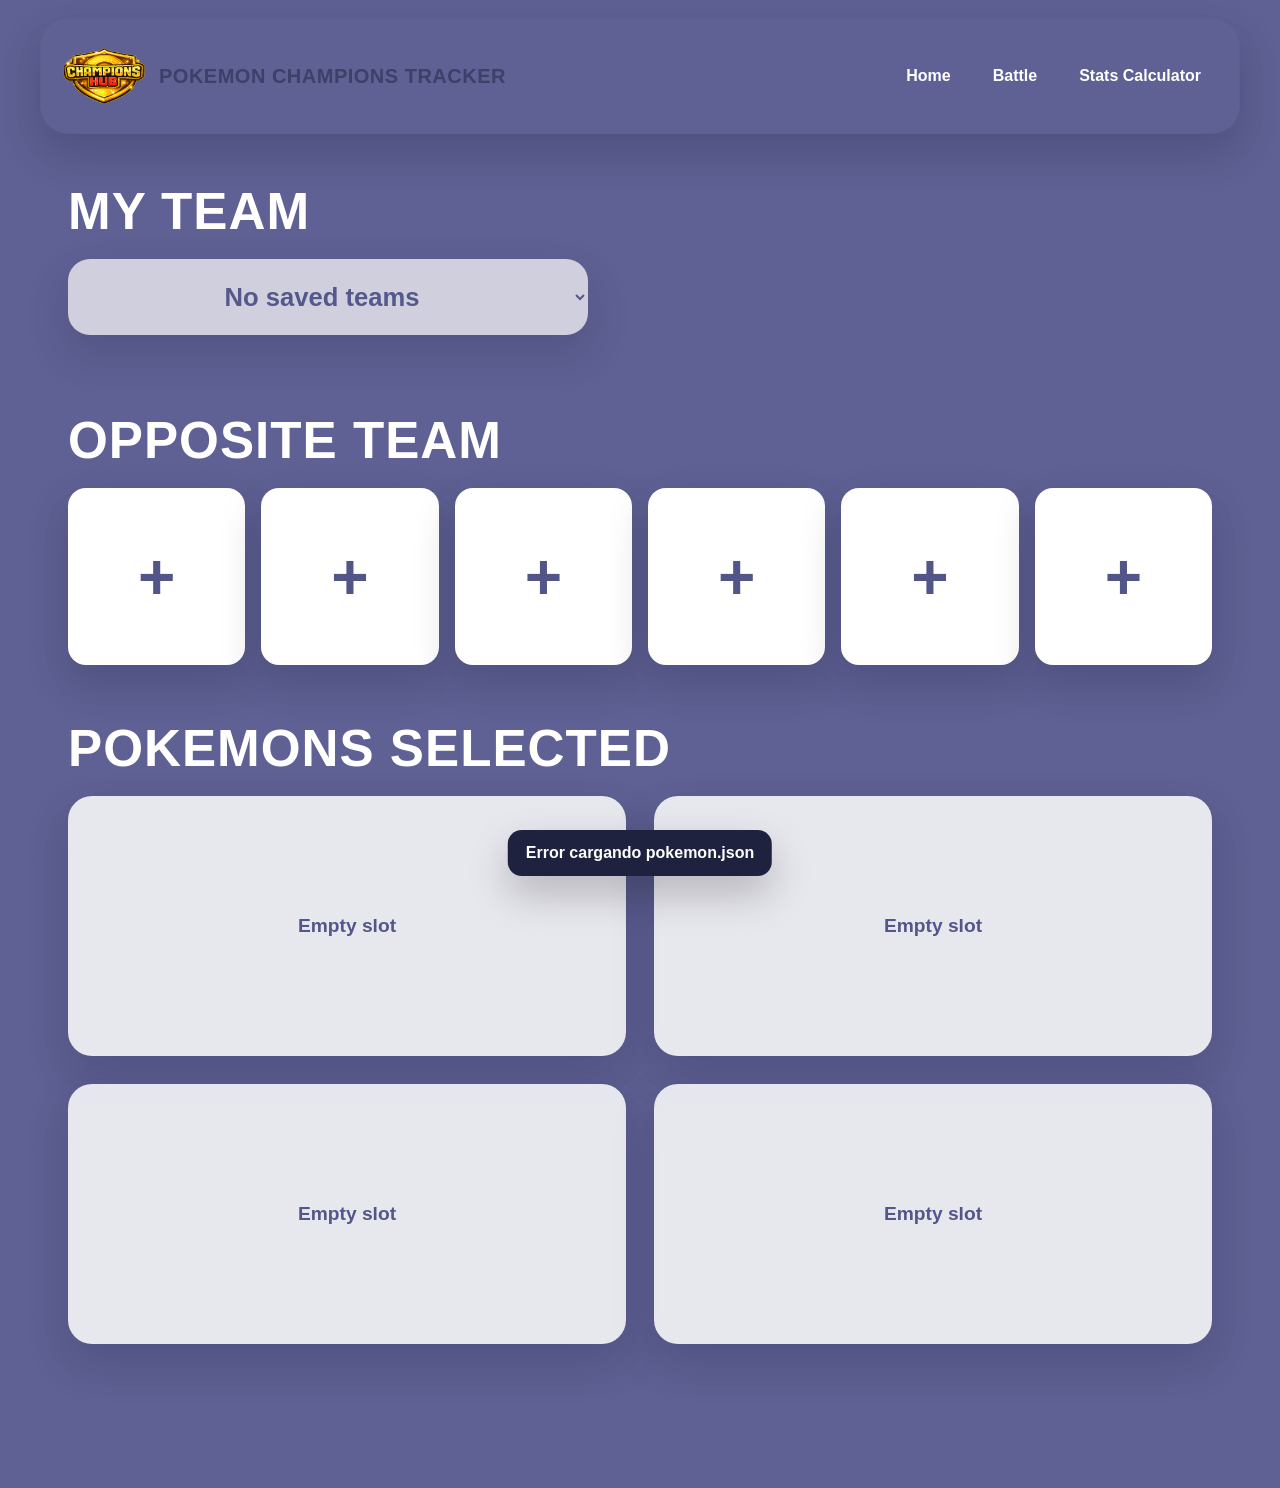
==== html/battle.html @ 7635ffa3 "Initial Commit" ====
<!DOCTYPE html>
<html lang="es">
<head>
  <meta charset="UTF-8" />
  <meta name="viewport" content="width=device-width, initial-scale=1.0" />
  <title>Pokémon Champions Tracker - Battle</title>
  <link rel="stylesheet" href="../css/battle.css" />
  <link rel="stylesheet" href="../css/navbar.css" />
</head>
<body>
  <header class="site-header">
    <nav class="navbar">
      <a href="index.html" class="navbar-logo-link" aria-label="Go to home">
        <img src="../assets/images/icons/logo.png" alt="Site logo" class="navbar-logo" />
        <span class="navbar-brand">Pokemon Champions Tracker</span>
      </a>

      <div class="navbar-links">
        <a href="../index.html" class="navbar-link">Home</a>
        <a href="../html/battle.html" class="navbar-link">Battle</a>
        <a href="../html/stats_calculator.html" class="navbar-link">Stats Calculator</a>
      </div>
    </nav>
  </header>
  <main class="battle-page">
    <section class="battle-section">
      <h1 class="battle-title">MY TEAM</h1>

      <div class="team-selector-wrap">
        <select id="myTeamSelect" class="team-selector"></select>
      </div>

      <div id="myTeamPreview" class="my-team-preview"></div>
    </section>

    <section class="battle-section">
      <h2 class="battle-title">OPPOSITE TEAM</h2>

      <div class="enemy-team-grid" id="enemyTeamGrid"></div>
    </section>

    <section class="battle-section">
      <h2 class="battle-title">POKEMONS SELECTED</h2>

      <div class="selected-grid" id="selectedBattleGrid"></div>
    </section>
  </main>

  <div class="modal" id="pokemonPickerModal" aria-hidden="true">
    <div class="modal-panel">
      <div class="modal-header">
        <h3>Select Opponent Pokémon</h3>
        <button id="closePickerModalBtn" class="close-btn" type="button">×</button>
      </div>

      <div class="search-wrap">
        <input id="pokemonSearchInput" type="text" placeholder="Buscar Pokémon..." />
      </div>

      <div class="picker-grid" id="pickerGrid"></div>

      <div class="picker-pagination" id="pickerPagination"></div>
    </div>
  </div>

  <div class="toast" id="toast"></div>

  <script src="../js/battle.js"></script>
</body>
</html>
---- css/battle.css ----
:root {
  --bg: #5f6093;
  --panel: #f4f4f7;
  --panel-soft: #ececf6;
  --ink: #525587;
  --ink-dark: #3d4069;
  --border: #cfd3f0;
  --shadow: 0 18px 40px rgba(24, 26, 58, 0.22);
  --radius-xl: 28px;
  --radius-lg: 22px;
  --radius-md: 16px;
  --yellow: #dfe63f;
}

* {
  box-sizing: border-box;
}

html, body {
  margin: 0;
  min-height: 100%;
  font-family: Arial, Helvetica, sans-serif;
  background: var(--bg);
  color: white;
}

button, input, select {
  font: inherit;
}

.battle-page {
  width: min(1200px, 100%);
  margin: 0 auto;
  padding: 48px 28px 90px;
}

.battle-section {
  margin-bottom: 54px;
}

.battle-title {
  margin: 0 0 18px;
  font-size: clamp(2rem, 4vw, 3.2rem);
  font-weight: 900;
  text-transform: uppercase;
  letter-spacing: 1px;
}

.team-selector-wrap {
  width: min(520px, 100%);
  margin-bottom: 22px;
}

.team-selector {
  width: 100%;
  height: 76px;
  border: 0;
  border-radius: 22px;
  background: white;
  color: var(--ink);
  font-size: clamp(1.4rem, 2vw, 2rem);
  font-weight: 900;
  text-align: center;
  box-shadow: var(--shadow);
  cursor: pointer;
}

.my-team-preview {
  display: grid;
  grid-template-columns: repeat(6, minmax(110px, 1fr));
  gap: 16px;
}

.my-pokemon-card {
  background: rgba(255,255,255,0.95);
  color: var(--ink);
  border-radius: 20px;
  padding: 14px 10px;
  box-shadow: var(--shadow);
  text-align: center;
  min-height: 170px;
}

.my-pokemon-card img {
  width: 64px;
  height: 64px;
  object-fit: contain;
  image-rendering: pixelated;
  margin-bottom: 8px;
}

.my-pokemon-name {
  font-weight: 900;
  font-size: 1rem;
  line-height: 1.1;
  margin-bottom: 6px;
}

.my-pokemon-meta {
  font-size: 0.78rem;
  font-weight: 700;
  opacity: 0.95;
  line-height: 1.3;
}

.enemy-team-grid {
  display: grid;
  grid-template-columns: repeat(6, minmax(90px, 1fr));
  gap: 16px;
}

.enemy-slot {
  aspect-ratio: 1 / 1;
  border: 0;
  border-radius: 18px;
  background: white;
  color: var(--ink);
  box-shadow: var(--shadow);
  cursor: pointer;
  display: flex;
  align-items: center;
  justify-content: center;
  padding: 8px;
  transition: transform 0.18s ease;
}

.enemy-slot:hover {
  transform: translateY(-3px);
}

.enemy-slot.empty span {
  font-size: 4rem;
  font-weight: 900;
  line-height: 1;
}

.enemy-slot.filled {
  flex-direction: column;
  gap: 6px;
}

.enemy-slot.filled img {
  width: 56px;
  height: 56px;
  object-fit: contain;
  image-rendering: pixelated;
}

.enemy-slot-name {
  font-size: 0.84rem;
  font-weight: 900;
  text-align: center;
  line-height: 1.05;
}

.selected-grid {
  display: grid;
  grid-template-columns: repeat(2, minmax(320px, 1fr));
  gap: 28px;
}

.selected-card,
.selected-empty {
  min-height: 260px;
  background: white;
  border-radius: 24px;
  color: var(--ink);
  box-shadow: var(--shadow);
  padding: 18px;
}

.selected-empty {
  display: flex;
  align-items: center;
  justify-content: center;
  font-size: 1.2rem;
  font-weight: 900;
  opacity: 0.85;
}

.selected-head {
  display: flex;
  align-items: center;
  gap: 12px;
  margin-bottom: 14px;
}

.selected-head img {
  width: 58px;
  height: 58px;
  object-fit: contain;
  image-rendering: pixelated;
}

.selected-name {
  font-size: 1.5rem;
  font-weight: 900;
  line-height: 1;
}

.selected-controls {
  display: flex;
  align-items: center;
  justify-content: space-between;
  gap: 12px;
  margin-bottom: 16px;
}

.selected-checkbox-wrap {
  display: inline-flex;
  align-items: center;
  gap: 8px;
  font-weight: 800;
}

.moves-grid {
  display: grid;
  grid-template-columns: repeat(2, minmax(0, 1fr));
  gap: 12px;
}

.move-field {
  display: flex;
  flex-direction: column;
  gap: 6px;
}

.move-field label {
  font-size: 0.9rem;
  font-weight: 900;
  color: var(--ink-dark);
}

.move-field select {
  height: 48px;
  border: 2px solid var(--border);
  border-radius: 14px;
  padding: 0 12px;
  font-weight: 700;
  color: #2f335a;
  background: white;
}

.modal {
  position: fixed;
  inset: 0;
  background: rgba(22, 24, 46, 0.6);
  display: none;
  align-items: center;
  justify-content: center;
  padding: 24px;
  z-index: 1000;
}

.modal.open {
  display: flex;
}

.modal-panel {
  width: min(980px, 100%);
  max-height: 90vh;
  overflow: auto;
  background: linear-gradient(180deg, #f8f8ff 0%, #eef0ff 100%);
  color: #232538;
  border-radius: 28px;
  box-shadow: 0 28px 70px rgba(10, 11, 26, 0.32);
  padding: 22px;
  border: 2px solid #d8daf3;
}

.modal-header {
  display: flex;
  align-items: center;
  justify-content: space-between;
  gap: 12px;
  margin-bottom: 14px;
}

.modal-header h3 {
  margin: 0;
  color: var(--ink-dark);
  font-size: 1.6rem;
  text-transform: uppercase;
}

.close-btn {
  border: 0;
  background: var(--ink);
  color: white;
  border-radius: 14px;
  width: 46px;
  height: 46px;
  font-size: 1.5rem;
  font-weight: 900;
  cursor: pointer;
}

.search-wrap {
  margin-bottom: 14px;
}

.search-wrap input {
  width: 100%;
  height: 50px;
  border: 2px solid var(--border);
  border-radius: 14px;
  padding: 0 14px;
  font-weight: 700;
}

.picker-grid {
  display: grid;
  grid-template-columns: repeat(4, minmax(120px, 1fr));
  gap: 14px;
}

.picker-card {
  border: 2px solid #d6d9f2;
  border-radius: 18px;
  background: rgba(255,255,255,0.95);
  min-height: 126px;
  padding: 10px 8px;
  cursor: pointer;
  transition: 0.18s ease;
  display: flex;
  flex-direction: column;
  align-items: center;
  justify-content: center;
  gap: 8px;
}

.picker-card:hover {
  transform: translateY(-2px);
  border-color: #9fa5e8;
}

.picker-card img {
  width: 56px;
  height: 56px;
  object-fit: contain;
  image-rendering: pixelated;
}

.picker-card span {
  font-size: 0.85rem;
  font-weight: 900;
  color: var(--ink);
  text-align: center;
  line-height: 1.05;
}

.picker-pagination {
  margin-top: 16px;
  display: flex;
  justify-content: center;
  gap: 12px;
  align-items: center;
}

.page-btn {
  border: 2px solid var(--border);
  background: white;
  color: var(--ink);
  border-radius: 12px;
  min-width: 110px;
  height: 42px;
  font-weight: 900;
  cursor: pointer;
}

.page-btn:disabled {
  opacity: 0.45;
  cursor: not-allowed;
}

.page-info {
  font-weight: 900;
  color: var(--ink-dark);
}

.toast {
  position: fixed;
  left: 50%;
  bottom: 24px;
  transform: translateX(-50%) translateY(20px);
  background: #1f223f;
  color: white;
  padding: 14px 18px;
  border-radius: 14px;
  font-weight: 800;
  opacity: 0;
  pointer-events: none;
  transition: all 0.2s ease;
  z-index: 1100;
  box-shadow: 0 18px 40px rgba(0,0,0,0.22);
}

.toast.show {
  opacity: 1;
  transform: translateX(-50%) translateY(0);
}

@media (max-width: 1100px) {
  .my-team-preview,
  .enemy-team-grid {
    grid-template-columns: repeat(3, minmax(100px, 1fr));
  }

  .selected-grid {
    grid-template-columns: 1fr;
  }

  .picker-grid {
    grid-template-columns: repeat(3, minmax(100px, 1fr));
  }
}

@media (max-width: 720px) {
  .battle-page {
    padding: 28px 16px 72px;
  }

  .my-team-preview,
  .enemy-team-grid {
    grid-template-columns: repeat(2, minmax(100px, 1fr));
  }

  .picker-grid {
    grid-template-columns: repeat(2, minmax(100px, 1fr));
  }

  .moves-grid {
    grid-template-columns: 1fr;
  }
}
---- css/navbar.css ----
.site-header {
  position: sticky;
  top: 0;
  z-index: 1000;
  padding: 18px 22px 0;
  background: transparent;
}

.navbar {
  width: min(1200px, 100%);
  margin: 0 auto;
  padding: 16px 22px;
  display: flex;
  align-items: center;
  justify-content: space-between;
  gap: 20px;
  background: #5f6093;
  border-radius: var(--radius-xl);
  box-shadow: var(--shadow);
  border: 1px solid rgba(82, 85, 135, 0.12);
}

.navbar-logo-link {
  display: inline-flex;
  align-items: center;
  gap: 14px;
  text-decoration: none;
  min-width: 0;
}

.navbar-logo {
  width: 82px;
  height: 82px;
  object-fit: contain;
  display: block;
  flex-shrink: 0;
}

.navbar-brand {
  color: var(--ink-dark);
  font-size: 1.25rem;
  font-weight: 900;
  letter-spacing: 0.5px;
  text-transform: uppercase;
  line-height: 1;
  white-space: nowrap;
}

.navbar-links {
  display: flex;
  align-items: center;
  gap: 10px;
  flex-wrap: wrap;
}

.navbar-link {
  text-decoration: none;
  color: white;
  background: transparent;
  padding: 12px 16px;
  border-radius: 14px;
  font-weight: 800;
  transition: transform 0.18s ease, background 0.18s ease, color 0.18s ease, box-shadow 0.18s ease;
}

.navbar-link:hover {
  background: #e9e8f3;
  color: var(--ink-dark);
  transform: translateY(-2px);
}

.navbar-link.active {
  background: var(--ink);
  color: #ffffff;
  box-shadow: 0 10px 20px rgba(82, 85, 135, 0.22);
}

@media (max-width: 900px) {
  .site-header {
    padding: 16px 16px 0;
  }

  .navbar {
    padding: 16px 18px;
    gap: 16px;
  }

  .navbar-brand {
    font-size: 1.05rem;
  }

  .navbar-logo {
    width: 48px;
    height: 48px;
  }
}

@media (max-width: 700px) {
  .navbar {
    flex-direction: column;
    align-items: stretch;
  }

  .navbar-logo-link {
    justify-content: center;
  }

  .navbar-links {
    width: 100%;
    justify-content: center;
  }

  .navbar-link {
    flex: 1 1 auto;
    text-align: center;
  }
}
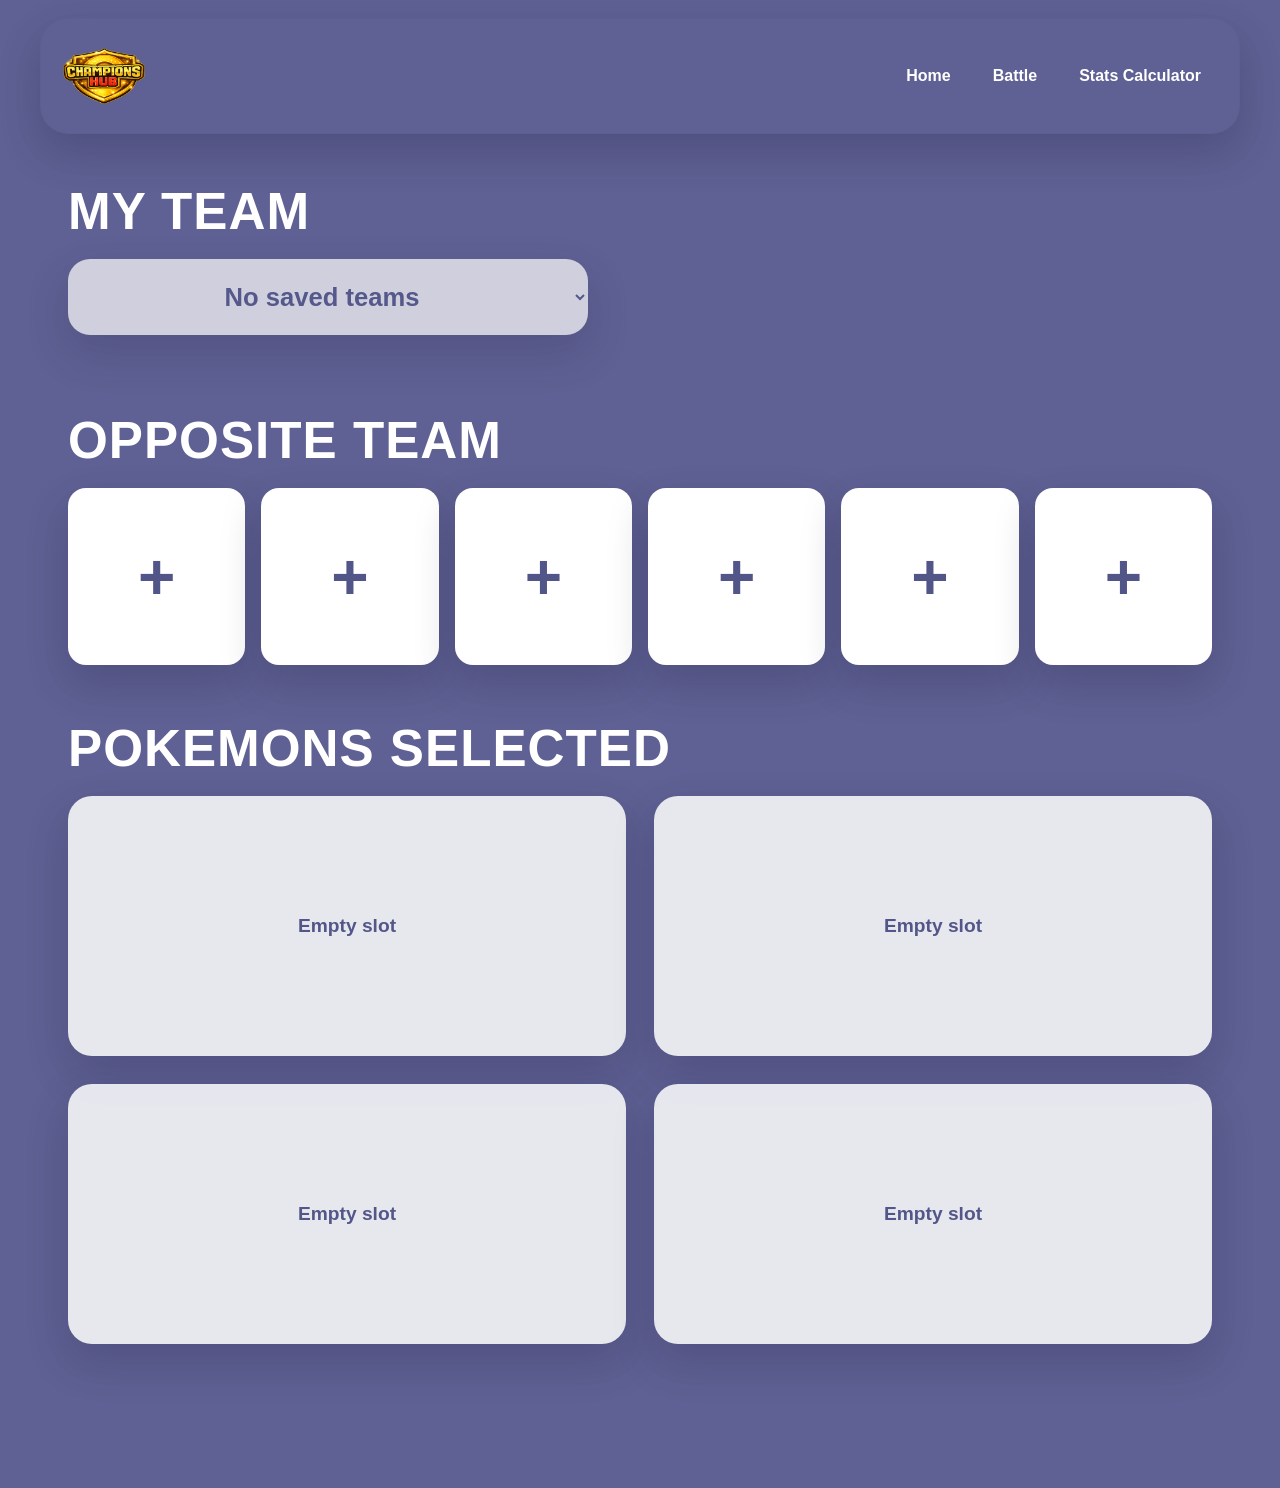
==== commit b6b90c3e: "Modify items availables" ====
--- a/html/battle.html
+++ b/html/battle.html
@@ -12,7 +12,6 @@
     <nav class="navbar">
       <a href="index.html" class="navbar-logo-link" aria-label="Go to home">
         <img src="../assets/images/icons/logo.png" alt="Site logo" class="navbar-logo" />
-        <span class="navbar-brand">Pokemon Champions Tracker</span>
       </a>
 
       <div class="navbar-links">
